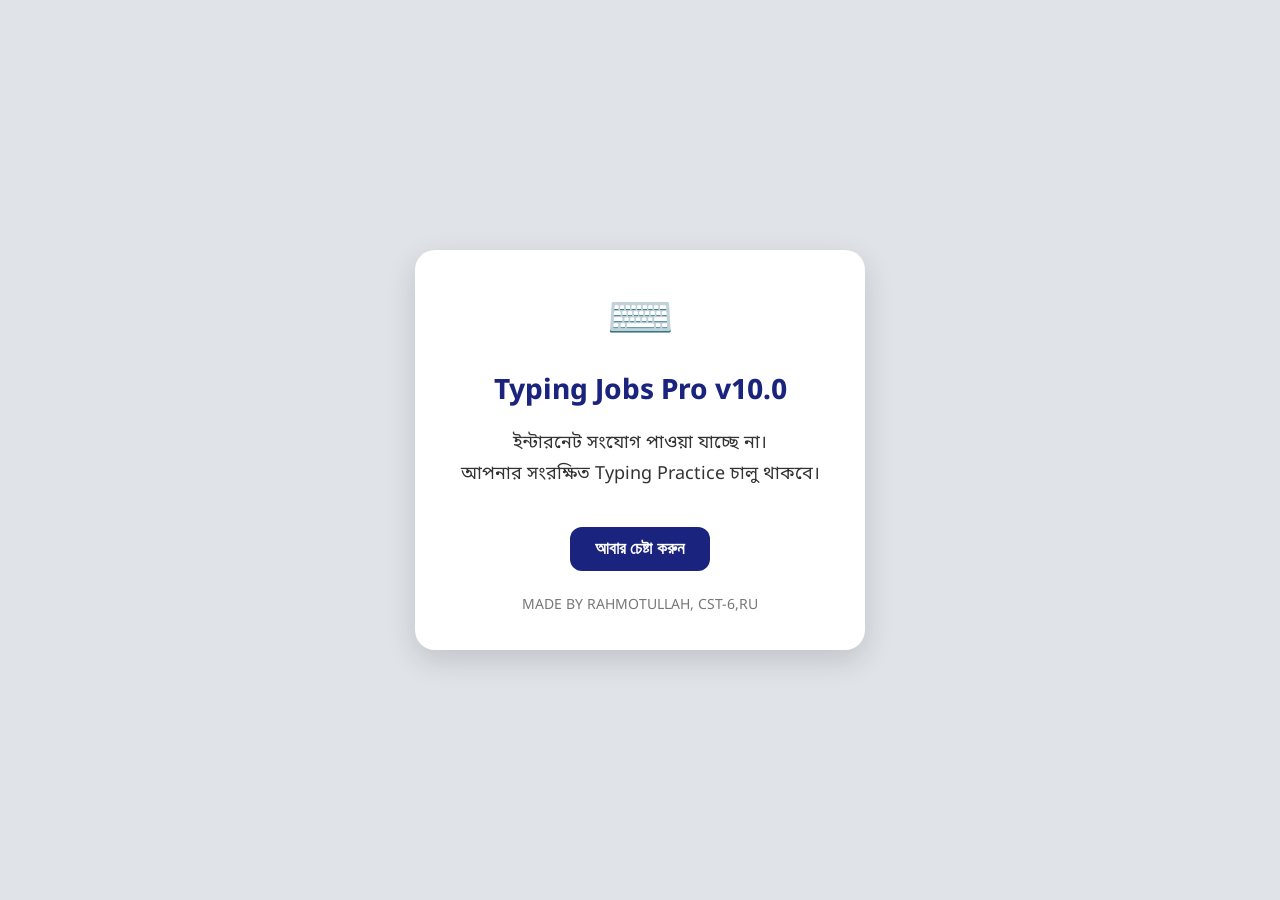
==== offline.html @ 3f1b63a8 "Add files via upload" ====
<!DOCTYPE html>
<html lang="bn">

<head>

<meta charset="UTF-8">

<meta name="viewport" content="width=device-width, initial-scale=1.0">


<meta name="theme-color" content="#1a237e">


<title>
Typing Jobs Pro - Offline
</title>



<style>


@import url('https://fonts.googleapis.com/css2?family=Noto+Sans+Bengali:wght@400;700&display=swap');



*{

box-sizing:border-box;

}



body{


margin:0;

height:100vh;

display:flex;

justify-content:center;

align-items:center;

background:#e0e4e8;

font-family:
"Noto Sans Bengali",
sans-serif;


}



.offline-box{


width:90%;

max-width:450px;

background:white;

padding:35px 25px;

border-radius:20px;

text-align:center;

box-shadow:
0 10px 30px rgba(0,0,0,0.15);


}



.logo{


font-size:55px;

margin-bottom:15px;


}



h1{


color:#1a237e;

font-size:28px;

margin:10px 0;


}



p{


font-size:18px;

line-height:1.7;

color:#333;


}



button{


margin-top:20px;

padding:12px 25px;

border:none;

border-radius:12px;

background:#1a237e;

color:white;

font-size:17px;

font-weight:bold;

cursor:pointer;


}



button:hover{


background:#303f9f;


}



.footer{


margin-top:25px;

font-size:14px;

color:#777;


}



</style>


</head>



<body>


<div class="offline-box">


<div class="logo">

⌨️

</div>



<h1>

Typing Jobs Pro v10.0

</h1>



<p>

ইন্টারনেট সংযোগ পাওয়া যাচ্ছে না।<br>

আপনার সংরক্ষিত Typing Practice চালু থাকবে।

</p>



<button onclick="location.reload()">

আবার চেষ্টা করুন

</button>



<div class="footer">

MADE BY RAHMOTULLAH, CST-6,RU

</div>


</div>



</body>


</html>
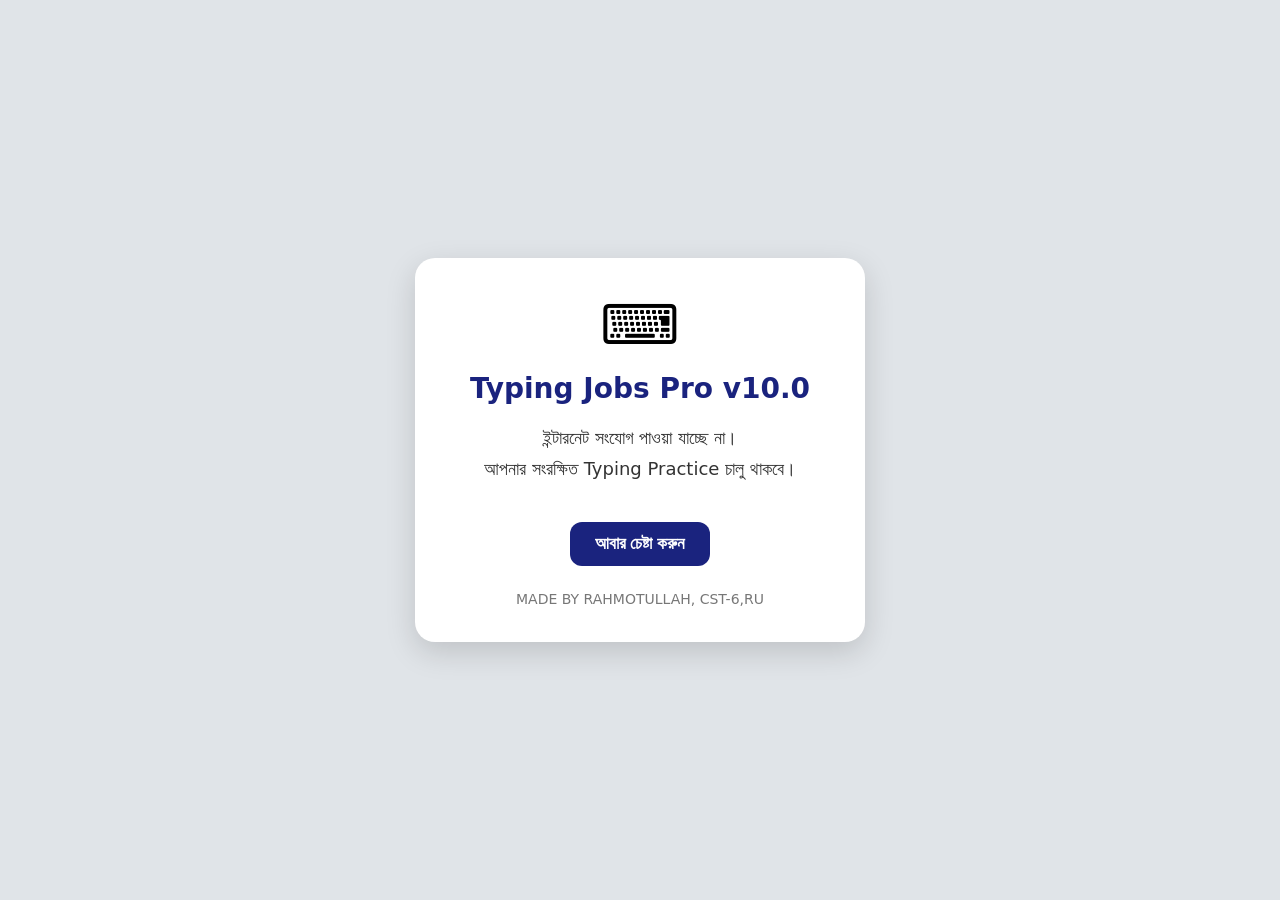
==== commit abc05e97: "Refactor offline.html for font and title improvements Removed unused title tag and Google Fonts impo" ====
--- a/offline.html
+++ b/offline.html
@@ -2,232 +2,106 @@
 <html lang="bn">
 
 <head>
-
 <meta charset="UTF-8">
-
 <meta name="viewport" content="width=device-width, initial-scale=1.0">
-
-
 <meta name="theme-color" content="#1a237e">
 
-
-<title>
-Typing Jobs Pro - Offline
-</title>
-
-
+<title>Typing Jobs Pro - Offline</title>
 
 <style>
-
-
-@import url('https://fonts.googleapis.com/css2?family=Noto+Sans+Bengali:wght@400;700&display=swap');
-
-
+/* এখানে গুগল ফন্টের @import লাইনটি মুছে দেওয়া হয়েছে */
 
 *{
-
 box-sizing:border-box;
-
 }
 
-
-
 body{
-
-
 margin:0;
-
 height:100vh;
-
 display:flex;
-
 justify-content:center;
-
 align-items:center;
-
 background:#e0e4e8;
-
-font-family:
-"Noto Sans Bengali",
-sans-serif;
-
-
+/* ইন্টারনেট ছাড়াও যেকোনো মোবাইলে/কম্পিউটারে এটি সুন্দর বাংলা ফন্ট দেখাবে */
+font-family: system-ui, -apple-system, "Segoe UI", Roboto, "Kalpurush", "SolaimanLipi", sans-serif;
 }
 
-
-
 .offline-box{
-
-
 width:90%;
-
 max-width:450px;
-
 background:white;
-
 padding:35px 25px;
-
 border-radius:20px;
-
 text-align:center;
-
-box-shadow:
-0 10px 30px rgba(0,0,0,0.15);
-
-
+box-shadow: 0 10px 30px rgba(0,0,0,0.15);
 }
 
-
-
 .logo{
-
-
 font-size:55px;
-
 margin-bottom:15px;
-
-
 }
 
-
-
 h1{
-
-
 color:#1a237e;
-
 font-size:28px;
-
 margin:10px 0;
-
-
 }
 
-
-
 p{
-
-
 font-size:18px;
-
 line-height:1.7;
-
 color:#333;
-
-
 }
 
-
-
 button{
-
-
 margin-top:20px;
-
 padding:12px 25px;
-
 border:none;
-
 border-radius:12px;
-
 background:#1a237e;
-
 color:white;
-
 font-size:17px;
-
 font-weight:bold;
-
 cursor:pointer;
-
-
 }
 
-
-
 button:hover{
-
-
 background:#303f9f;
-
-
 }
 
-
-
 .footer{
-
-
 margin-top:25px;
-
 font-size:14px;
-
 color:#777;
-
-
 }
 
-
-
 </style>
-
-
 </head>
-
-
 
 <body>
 
-
 <div class="offline-box">
-
-
 <div class="logo">
-
 ⌨️
-
 </div>
 
-
-
 <h1>
-
 Typing Jobs Pro v10.0
-
 </h1>
 
-
-
 <p>
-
 ইন্টারনেট সংযোগ পাওয়া যাচ্ছে না।<br>
-
 আপনার সংরক্ষিত Typing Practice চালু থাকবে।
-
 </p>
 
-
-
 <button onclick="location.reload()">
-
 আবার চেষ্টা করুন
-
 </button>
 
-
-
 <div class="footer">
-
 MADE BY RAHMOTULLAH, CST-6,RU
-
+</div>
 </div>
 
-
-</div>
-
-
-
 </body>
-
-
-</html>+</html>
